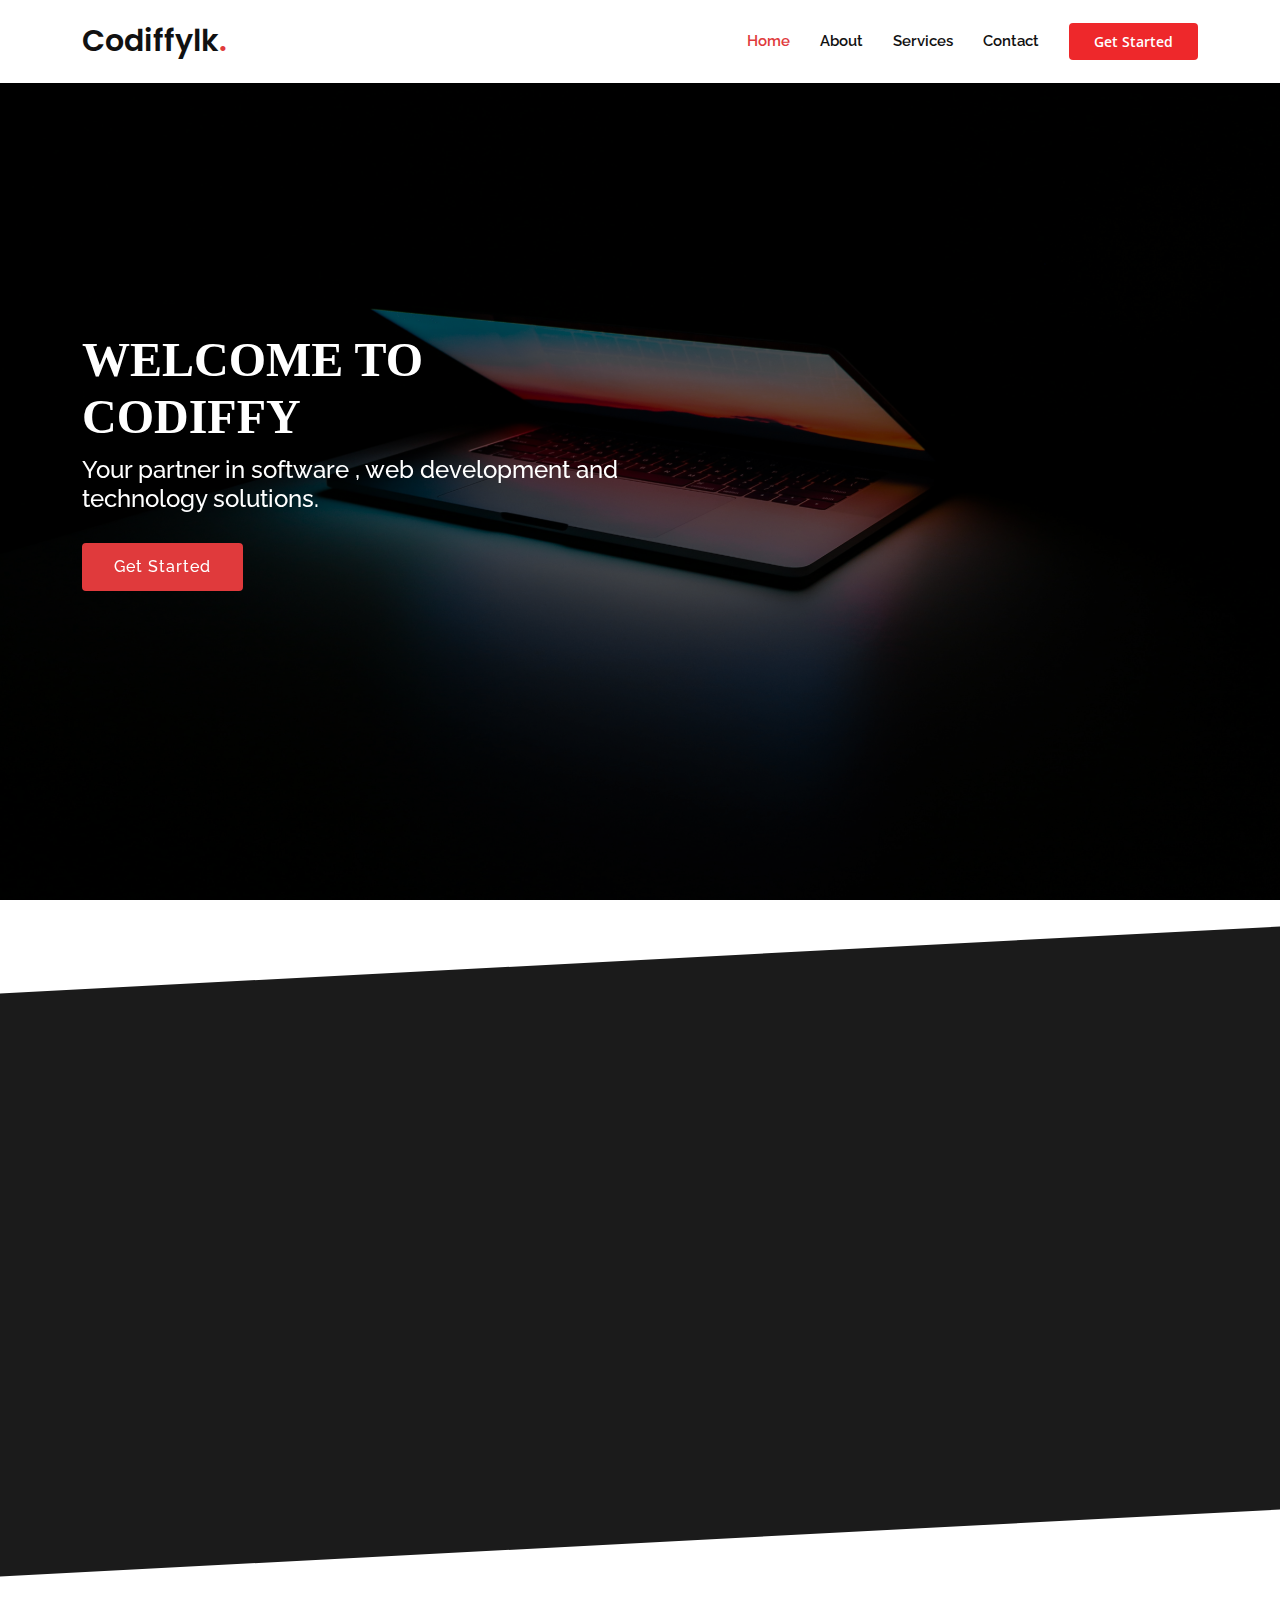
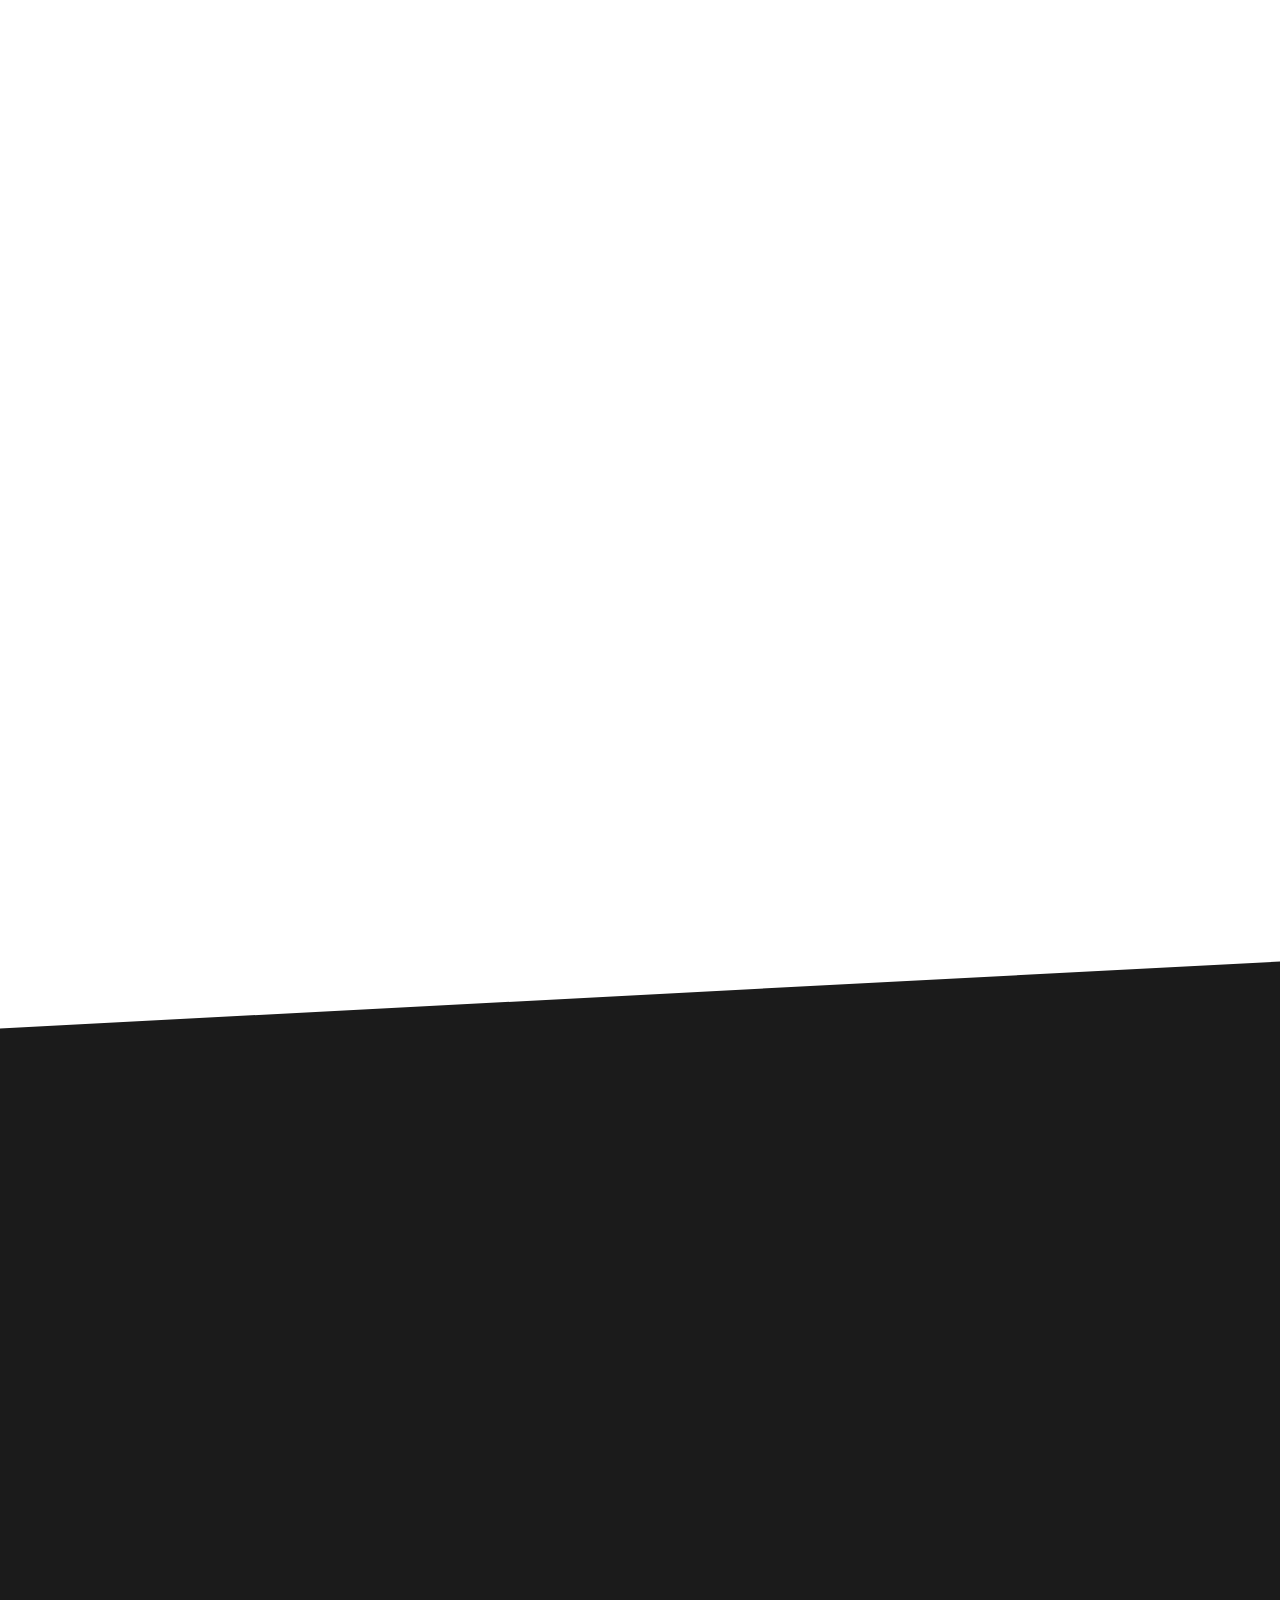
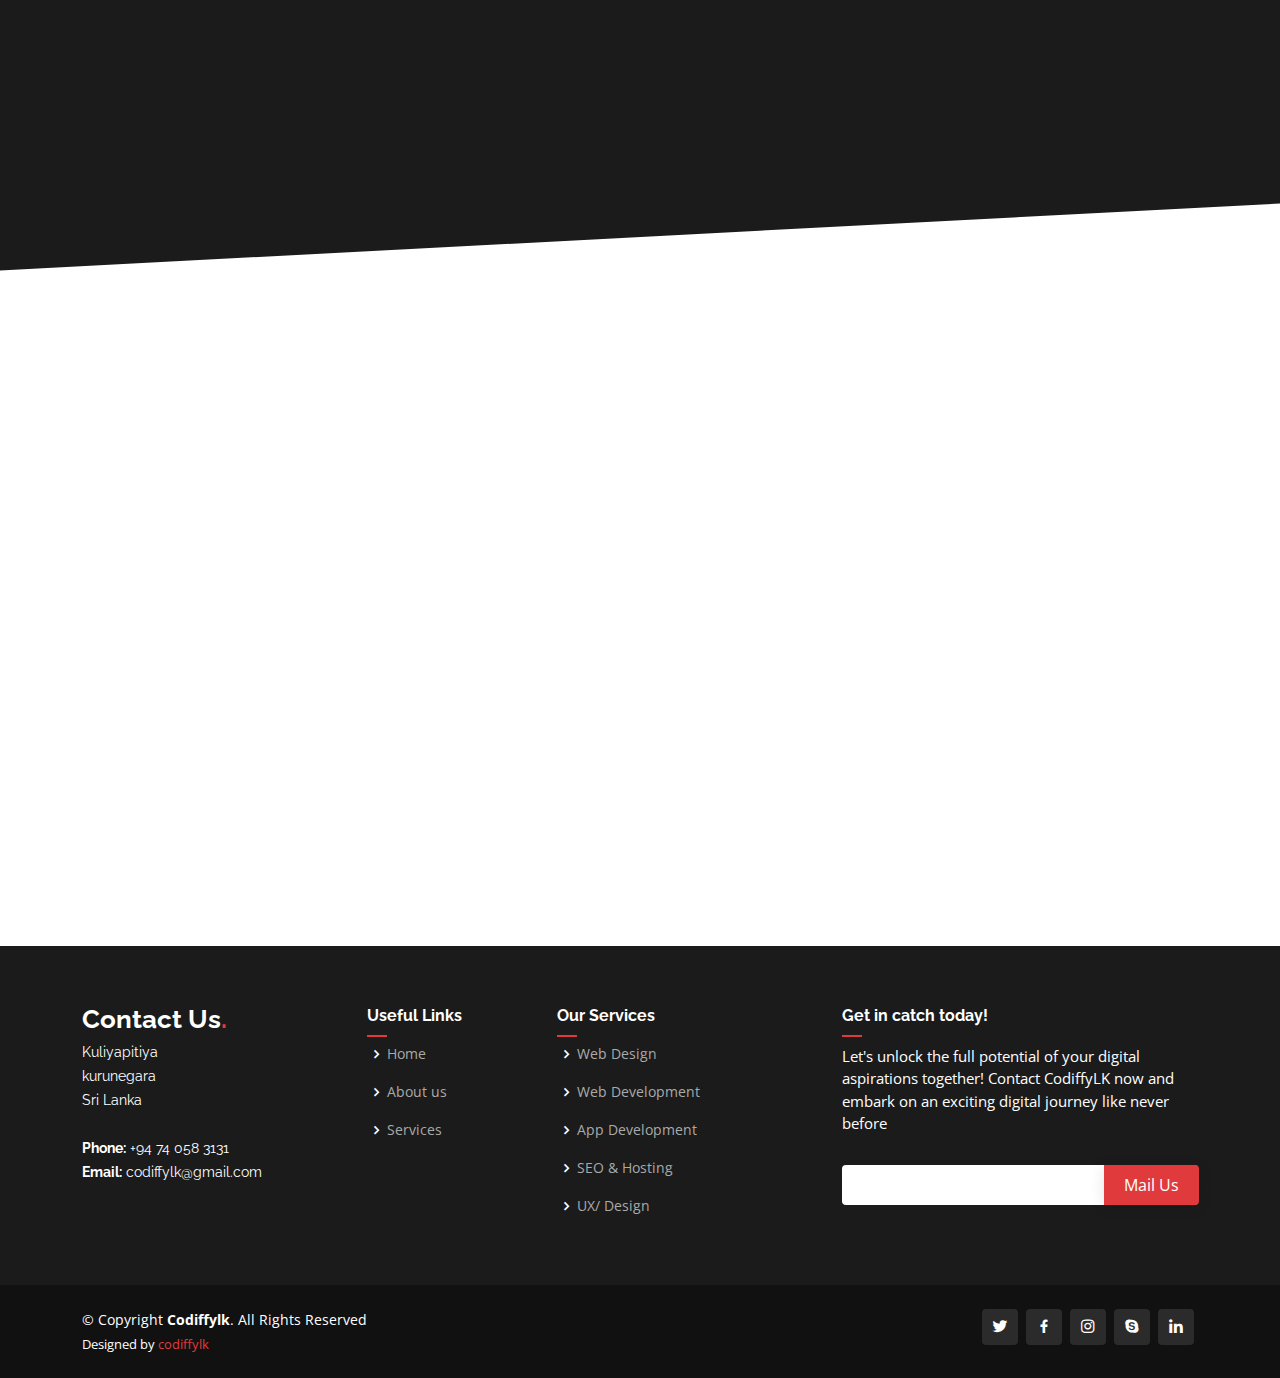
==== index.html @ 9d06ed3a "Add files via upload" ====
<!DOCTYPE html>
<html lang="en">

<head>
  <meta charset="utf-8">
  <meta content="width=device-width, initial-scale=1.0" name="viewport">

  <title>Codiffylk</title>
  <meta content="" name="description">
  <meta content="" name="keywords">

  <!-- Favicons -->
  <link href="assets/img/favicon.png" rel="icon">
  <link href="assets/img/apple-touch-icon.png" rel="apple-touch-icon">

  <!-- Google Fonts -->
  <link href="https://fonts.googleapis.com/css?family=Open+Sans:300,300i,400,400i,600,600i,700,700i|Raleway:300,300i,400,400i,500,500i,600,600i,700,700i|Poppins:300,300i,400,400i,500,500i,600,600i,700,700i" rel="stylesheet">

  <!-- Vendor CSS Files -->
  <link href="assets/vendor/aos/aos.css" rel="stylesheet">
  <link href="assets/vendor/bootstrap/css/bootstrap.min.css" rel="stylesheet">
  <link href="assets/vendor/bootstrap-icons/bootstrap-icons.css" rel="stylesheet">
  <link href="assets/vendor/boxicons/css/boxicons.min.css" rel="stylesheet">
  <link href="assets/vendor/glightbox/css/glightbox.min.css" rel="stylesheet">
  <link href="assets/vendor/remixicon/remixicon.css" rel="stylesheet">
  <link href="assets/vendor/swiper/swiper-bundle.min.css" rel="stylesheet">

  <!-- Template Main CSS File -->
  <link href="assets/css/style.css" rel="stylesheet">

  <!-- =======================================================
  * Template Name: Presento
  * Updated: Jul 27 2023 with Bootstrap v5.3.1
  * Template URL: https://bootstrapmade.com/presento-bootstrap-corporate-template/
  * Author: BootstrapMade.com
  * License: https://bootstrapmade.com/license/
  ======================================================== -->
</head>

<body>

  <!-- ======= Header ======= -->
  <header id="header" class="fixed-top d-flex align-items-center">
    <div class="container d-flex align-items-center">
      <h1 class="logo me-auto"><a href="index.html">Codiffylk<span>.</span></a></h1>
      <!-- Uncomment below if you prefer to use an image logo -->
      <!-- <a href="index.html" class="logo me-auto"><img src="assets/img/logo.png" alt=""></a>-->

      <nav id="navbar" class="navbar order-last order-lg-0">
        <ul>
          <li><a class="nav-link scrollto active" href="#hero">Home</a></li>
          <li><a class="nav-link scrollto" href="#about">About</a></li>
          <li><a class="nav-link scrollto" href="#services">Services</a></li>
    
  

        
          <li><a class="nav-link scrollto" href="#contact">Contact</a></li>
        </ul>
        <i class="bi bi-list mobile-nav-toggle"></i>
      </nav><!-- .navbar -->

      <a href="#about" class="get-started-btn scrollto">Get Started</a>
    </div>
  </header><!-- End Header -->

  <!-- ======= Hero Section ======= -->
  <section id="hero" class="d-flex align-items-center">

    <div class="container" data-aos="zoom-out" data-aos-delay="100">
      <div class="row">
        <div class="col-xl-6">
          <h1 >WELCOME TO CODIFFY </h1>
          <h2> Your partner in software , web development and technology solutions. </h2>
          
          <a href="#about" class="btn-get-started scrollto">Get Started</a>
        </div>
      </div>
    </div>

  </section><!-- End Hero -->

  <main id="main">

   

    <!-- ======= About Section ======= -->
    <section id="about" class="about section-bg">
      <div class="container" data-aos="fade-up">

        <div class="row no-gutters">
          <div class="content col-xl-5 d-flex align-items-stretch">
            <div class="content">
              <h3> Who Are We?</h3>
              <p>
                CodiffyLK is a dynamic software company that lives and breathes innovation. Our talented team of tech enthusiasts is committed to 
                transforming your ideas into reality and propelling your business to new heights!
              </br></br>
              <a href="#" class="about-btn"><span>About us</span> <i class="bx bx-chevron-right"></i></a>
            </div>
          </div>
          <div class="col-xl-7 d-flex align-items-stretch">
            <div class="icon-boxes d-flex flex-column justify-content-center">
              <div class="row">
                <div class="col-md-6 icon-box" data-aos="fade-up" data-aos-delay="100">
                  <i class="bx bx-receipt"></i>
                  <h4>Expertise: </h4>
                  <p>With a team of skilled professionals, we possess extensive expertise in various programming languages, platforms, and technologies.</p>
                </div>
                <div class="col-md-6 icon-box" data-aos="fade-up" data-aos-delay="200">
                  <i class="bx bx-cube-alt"></i>
                  <h4>Customization:</h4>
                  <p>We understand that every business is unique, and we pride ourselves on delivering custom software solutions tailored to individual requirements.</p>
                </div>
                <div class="col-md-6 icon-box" data-aos="fade-up" data-aos-delay="300">
                  <i class="bx bx-images"></i>
                  <h4>User-Centric Design:</h4>
                  <p>Our UI/UX designers create intuitive and user-friendly interfaces that enhance user engagement and overall satisfaction.</p>
                </div>
                <div class="col-md-6 icon-box" data-aos="fade-up" data-aos-delay="400">
                  <i class="bx bx-shield"></i>
                  <h4>Client Support: </h4>
                  <p>Our commitment to exceptional customer service means we provide ongoing support and maintenance, ensuring smooth operation and updates for our delivered solutions.</p>
                </div>
              </div>
            </div><!-- End .content-->
          </div>
        </div>

      </div>
    </section><!-- End About Section -->

    <!-- ======= Counts Section ======= -->
    <section id="counts" class="counts">
      <div class="container" data-aos="fade-up">

        <div class="row">

          <div class="col-lg-3 col-md-6">
            <div class="count-box">
              <i class="bi bi-emoji-smile"></i>
              <span data-purecounter-start="0" data-purecounter-end="232" data-purecounter-duration="1" class="purecounter"></span>
              <p>Happy Clients</p>
            </div>
          </div>

          <div class="col-lg-3 col-md-6 mt-5 mt-md-0">
            <div class="count-box">
              <i class="bi bi-journal-richtext"></i>
              <span data-purecounter-start="0" data-purecounter-end="521" data-purecounter-duration="1" class="purecounter"></span>
              <p>Projects</p>
            </div>
          </div>

          <div class="col-lg-3 col-md-6 mt-5 mt-lg-0">
            <div class="count-box">
              <i class="bi bi-headset"></i>
              <span data-purecounter-start="0" data-purecounter-end="1463" data-purecounter-duration="1" class="purecounter"></span>
              <p>Hours Of Support</p>
            </div>
          </div>

          <div class="col-lg-3 col-md-6 mt-5 mt-lg-0">
            <div class="count-box">
              <i class="bi bi-people"></i>
              <span data-purecounter-start="0" data-purecounter-end="15" data-purecounter-duration="1" class="purecounter"></span>
              <p>Hard Workers</p>
            </div>
          </div>

        </div>

      </div>
    </section><!-- End Counts Section -->

    <!-- ======= Tabs Section ======= -->
    <section id="tabs" class="tabs">
      <div class="container" data-aos="fade-up">

        <ul class="nav nav-tabs row d-flex">
          <li class="nav-item col-3">
            <a class="nav-link active show" data-bs-toggle="tab" data-bs-target="#tab-1">
              <i class="ri-gps-line"></i>
              <h4 class="d-none d-lg-block">Company Overview</h4>
            </a>
          </li>
          <li class="nav-item col-3">
            <a class="nav-link" data-bs-toggle="tab" data-bs-target="#tab-2">
              <i class="ri-body-scan-line"></i>
              <h4 class="d-none d-lg-block">Mission and Vision</h4>
            </a>
          </li>
          <li class="nav-item col-3">
            <a class="nav-link" data-bs-toggle="tab" data-bs-target="#tab-3">
              <i class="ri-sun-line"></i>
              <h4 class="d-none d-lg-block">Core Values</h4>
            </a>
          </li>
          <li class="nav-item col-3">
            <a class="nav-link" data-bs-toggle="tab" data-bs-target="#tab-4">
              <i class="ri-store-line"></i>
              <h4 class="d-none d-lg-block">Why Choose Us</h4>
            </a>
          </li>
        </ul>

        <div class="tab-content">
          <div class="tab-pane active show" id="tab-1">
            <div class="row">
              <div class="col-lg-6 order-2 order-lg-1 mt-3 mt-lg-0" data-aos="fade-up" data-aos-delay="100">
                <h3>Company Overview:</h3>

                
                <p>
                  Codiffylk is a leading software development company dedicated to empowering businesses with cutting-edge technology solutions. Since our inception, we have been at
                   the forefront of innovation, delivering high-quality software products that cater to diverse industries and client needs. With a team of talented 
                  and passionate developers, designers, and project managers, we excel in translating ideas into reality, helping our clients achieve their business goals.
                </p>
              </div>
              <div class="col-lg-6 order-1 order-lg-2 text-center" data-aos="fade-up" data-aos-delay="200">
                <img src="assets/img/tabs-1.jpg" alt="" class="img-fluid">
              </div>
            </div>
          </div>
          <div class="tab-pane" id="tab-2">
            <div class="row">
              <div class="col-lg-6 order-2 order-lg-1 mt-3 mt-lg-0">
                <h3>Mission and Vision:</h3>
                <p>
                  Our mission at Codiffylk is to be the preferred technology partner for businesses seeking transformative and reliable software solutions. 
                  We strive to provide our clients with state-of-the-art software products that drive growth, optimize processes, and enhance user experiences. Our vision is to contribute to 
                  a digitally advanced world where technology empowers businesses to thrive and make a positive impact on society.
                </p>
                
                
              </div>
              <div class="col-lg-6 order-1 order-lg-2 text-center">
                <img src="assets/img/tabs-2.jpg" alt="" class="img-fluid">
              </div>
            </div>
          </div>
          <div class="tab-pane" id="tab-3">
            <div class="row">
              <div class="col-lg-6 order-2 order-lg-1 mt-3 mt-lg-0">
                <h3>Core Values:</h3>
              
                <ul>
                  <li><i class="ri-check-double-line"></i> Innovation: We foster a culture of innovation, continuously exploring new technologies and ideas to develop pioneering solutions for our clients.</li>
                  <li><i class="ri-check-double-line"></i> Client-Centricity: Our clients' 
                  success is our top priority, and we are committed to delivering tailored solutions that meet their specific needs and exceed their expectations.</li>
                  <li><i class="ri-check-double-line"></i> Integrity: We operate with utmost integrity, ensuring transparency and honesty in all our interactions with clients, partners, and team members.</li>
                  <li><i class="ri-check-double-line"></i> Collaboration: Collaboration and teamwork are the cornerstones of our success, as we believe in harnessing the collective potential of our diverse talents.</li>
                    <li><i class="ri-check-double-line"></i> Quality: We are uncompromising when it comes to the quality of our software products, adhering to the highest industry standards and best practices.</li>
                </ul>
                
              </div>
              <div class="col-lg-6 order-1 order-lg-2 text-center">
                <img src="assets/img/tabs-3.jpg" alt="" class="img-fluid">
              </div>
            </div>
          </div>
          <div class="tab-pane" id="tab-4">
            <div class="row">
              <div class="col-lg-6 order-2 order-lg-1 mt-3 mt-lg-0">
                <h3>Why Choose Us:</h3>
                
               
                <ul>
                  <li><i class="ri-check-double-line"></i> Expertise: With a team of skilled professionals, we possess extensive expertise in various programming languages, platforms, and technologies.</li>
                  <li><i class="ri-check-double-line"></i> Customization: We understand that every business is unique, and we pride ourselves on delivering custom software solutions tailored to individual requirements.</li>
                  <li><i class="ri-check-double-line"></i> Agile Methodology: Our agile development approach ensures rapid iterations, flexibility, and continuous collaboration with clients throughout the project lifecycle.</li>
                  <li><i class="ri-check-double-line"></i> User-Centric Design: Our UI/UX designers create intuitive and user-friendly interfaces that enhance user engagement and overall satisfaction.</li>
                  <li><i class="ri-check-double-line"></i> Client Support: Our commitment to exceptional customer service means we provide ongoing support and maintenance, ensuring smooth operation and updates for our delivered solutions.</li>
                </ul>
              </div>
              <div class="col-lg-6 order-1 order-lg-2 text-center">
                <img src="assets/img/tabs-4.jpg" alt="" class="img-fluid">
              </div>
            </div>
          </div>
        </div>

      </div>
    </section><!-- End Tabs Section -->

    <!-- ======= Services Section ======= -->
    <section id="services" class="services section-bg ">
      <div class="container" data-aos="fade-up">

        <div class="section-title">
          <h2>Services</h2>
          <p>Hello, digital dreamers! Welcome to CodiffyLK, your gateway to cutting-edge software solutions and unrivaled digital experiences! </p>
        </div>

        <div class="row">
          <div class="col-md-6">
            <div class="icon-box" data-aos="fade-up" data-aos-delay="100">
              <i class="bi bi-briefcase"></i>
              <h4><a href="#">Web Designing:</a></h4>
              <p>Captivate your audience with visually stunning and user-centric websites that leave a lasting impression.</p>
            </div>
          </div>
          <div class="col-md-6 mt-4 mt-md-0">
            <div class="icon-box" data-aos="fade-up" data-aos-delay="200">
              <i class="bi bi-card-checklist"></i>
              <h4><a href="#">Web Developing: </a></h4>
              <p>From intricate web applications to seamless websites, our developers craft tailored solutions that perfectly align with your goals.

              </p>
            </div>
          </div>
          <div class="col-md-6 mt-4 mt-md-0">
            <div class="icon-box" data-aos="fade-up" data-aos-delay="300">
              <i class="bi bi-bar-chart"></i>
              <h4><a href="#">SEO (Search Engine Optimization):</a></h4>
              <p>Rise to the top of search engine results and maximize your online visibility with our expert SEO strategies.</p>
            </div>
          </div>
          <div class="col-md-6 mt-4 mt-md-0">
            <div class="icon-box" data-aos="fade-up" data-aos-delay="400">
              <i class="bi bi-binoculars"></i>
              <h4><a href="#">Hosting: </a></h4>
              <p> Experience secure and high-performance hosting services that keep your website running at its best, 24/7.</p>
            </div>
          </div>
          <div class="col-md-6 mt-4 mt-md-0">
            <div class="icon-box" data-aos="fade-up" data-aos-delay="500">
              <i class="bi bi-brightness-high"></i>
              <h4><a href="#">App Developing:</a></h4>
              <p>Embrace the mobile era with powerful and intuitive mobile apps for Android and iOS platforms.
              </p>
            </div>
          </div>
          <div class="col-md-6 mt-4 mt-md-0">
            <div class="icon-box" data-aos="fade-up" data-aos-delay="600">
              <i class="bi bi-calendar4-week"></i>
              <h4><a href="#">Quality Assurance and Testing:</a></h4>
              <p>(QA) and testing team rigorously evaluate software applications to ensure they meet the highest standards of functionality, performance, and security. </p>
            </div>
          </div>
        </div>

      </div>
    </section><!-- End Services Section -->

    <!-- ======= Portfolio Section ======= -->
    

    <!-- ======= Testimonials Section ======= -->
    



    



    <!-- ======= Team Section ======= -->
    
    </section><!-- End Team Section -->

    <!-- ======= Contact Section ======= -->
    <section id="contact" class="contact">
      <div class="container" data-aos="fade-up">

        <div class="section-title">
          <h2>Contact</h2>
          <p>Are you looking for a talented web developer to bring your online presence to life? Look no further!🎯 Get in Touch Today!</p>
        </div>

        <div class="row" data-aos="fade-up" data-aos-delay="100">

          <div class="col-lg-6">

            <div class="row">
              <div class="col-md-12">
                <div class="info-box">
                  <i class="bx bx-map"></i>
                  <h3>Our Address</h3>
                  <p>Kuliyapitiya,
                    kurunegara.
                  </p>
                </div>
              </div>
              <div class="col-md-6">
                <div class="info-box mt-4">
                  <i class="bx bx-envelope"></i>
                  <h3>Email Us</h3>
                  <p>codiffylk@gmail.com</p>
                </div>
              </div>
              <div class="col-md-6">
                <div class="info-box mt-4">
                  <i class="bx bx-phone-call"></i>
                  <h3>Call Us</h3>
                  <p>+94 74 058 3131</p>
                </div>
              </div>
            </div>

          </div>

          <div class="col-lg-6">
            <form action="forms/contact.php" method="post" role="form" class="php-email-form">
              <div class="row">
                <div class="col form-group">
                  <input type="text" name="name" class="form-control" id="name" placeholder="Your Name" required>
                </div>
                <div class="col form-group">
                  <input type="email" class="form-control" name="email" id="email" placeholder="Your Email" required>
                </div>
              </div>
              <div class="form-group">
                <input type="text" class="form-control" name="subject" id="subject" placeholder="Subject" required>
              </div>
              <div class="form-group">
                <textarea class="form-control" name="message" rows="5" placeholder="Message" required></textarea>
              </div>
              <div class="my-3">
                <div class="loading">Loading</div>
                <div class="error-message"></div>
                <div class="sent-message">Your message has been sent. Thank you!</div>
              </div>
              <div class="text-center"><button type="submit">Send Message</button></div>
            </form>
          </div>

        </div>

      </div>
    </section><!-- End Contact Section -->

  </main><!-- End #main -->

  <!-- ======= Footer ======= -->
  <footer id="footer">

    <div class="footer-top">
      <div class="container">
        <div class="row">

          <div class="col-lg-3 col-md-6 footer-contact">
            <h3>Contact Us<span>.</span></h3>
            <p>
              Kuliyapitiya <br>
              kurunegara<br>
              Sri Lanka <br><br>
              <strong>Phone:</strong> +94 74 058 3131<br>
              <strong>Email:</strong> codiffylk@gmail.com<br>
            </p>
          </div>

          <div class="col-lg-2 col-md-6 footer-links">
            <h4>Useful Links</h4>
            <ul>
              <li><i class="bx bx-chevron-right"></i> <a href="#">Home</a></li>
              <li><i class="bx bx-chevron-right"></i> <a href="#">About us</a></li>
              <li><i class="bx bx-chevron-right"></i> <a href="#">Services</a></li>
             
           
            </ul>
          </div>

          <div class="col-lg-3 col-md-6 footer-links">
            <h4>Our Services</h4>
            <ul>
              <li><i class="bx bx-chevron-right"></i> <a href="#">Web Design</a></li>
              <li><i class="bx bx-chevron-right"></i> <a href="#">Web Development</a></li>
              <li><i class="bx bx-chevron-right"></i> <a href="#">App Development</a></li>
              <li><i class="bx bx-chevron-right"></i> <a href="#">SEO & Hosting</a></li>
              <li><i class="bx bx-chevron-right"></i> <a href="#">UX/ Design</a></li>
            </ul>
          </div>

          <div class="col-lg-4 col-md-6 footer-newsletter">
            <h4>Get in catch today!</h4>
            <p>Let's unlock the full potential of your digital aspirations together! Contact CodiffyLK now and embark on an exciting digital journey like never before</p>
            <form action="" method="post">
              <input type="email" name="email"><input type="submit" value="Mail Us">
            </form>
          </div>

        </div>
      </div>
    </div>

    <div class="container d-md-flex py-4">

      <div class="me-md-auto text-center text-md-start">
        <div class="copyright">
          &copy; Copyright <strong><span>Codiffylk</span></strong>. All Rights Reserved
        </div>
        <div class="credits">
          <!-- All the links in the footer should remain intact. -->
          <!-- You can delete the links only if you purchased the pro version. -->
          <!-- Licensing information: https://bootstrapmade.com/license/ -->
          <!-- Purchase the pro version with working PHP/AJAX contact form: https://bootstrapmade.com/presento-bootstrap-corporate-template/ -->
          Designed by <a href="https://bootstrapmade.com/">codiffylk</a>
        </div>
      </div>
      <div class="social-links text-center text-md-end pt-3 pt-md-0">
        <a href="#" class="twitter"><i class="bx bxl-twitter"></i></a>
        <a href="#" class="facebook"><i class="bx bxl-facebook"></i></a>
        <a href="#" class="instagram"><i class="bx bxl-instagram"></i></a>
        <a href="#" class="google-plus"><i class="bx bxl-skype"></i></a>
        <a href="#" class="linkedin"><i class="bx bxl-linkedin"></i></a>
      </div>
    </div>
  </footer><!-- End Footer -->

  <a href="#" class="back-to-top d-flex align-items-center justify-content-center"><i class="bi bi-arrow-up-short"></i></a>

  <!-- Vendor JS Files -->
  <script src="assets/vendor/purecounter/purecounter_vanilla.js"></script>
  <script src="assets/vendor/aos/aos.js"></script>
  <script src="assets/vendor/bootstrap/js/bootstrap.bundle.min.js"></script>
  <script src="assets/vendor/glightbox/js/glightbox.min.js"></script>
  <script src="assets/vendor/isotope-layout/isotope.pkgd.min.js"></script>
  <script src="assets/vendor/swiper/swiper-bundle.min.js"></script>
  <script src="assets/vendor/php-email-form/validate.js"></script>

  <!-- Template Main JS File -->
  <script src="assets/js/main.js"></script>

</body>

</html>
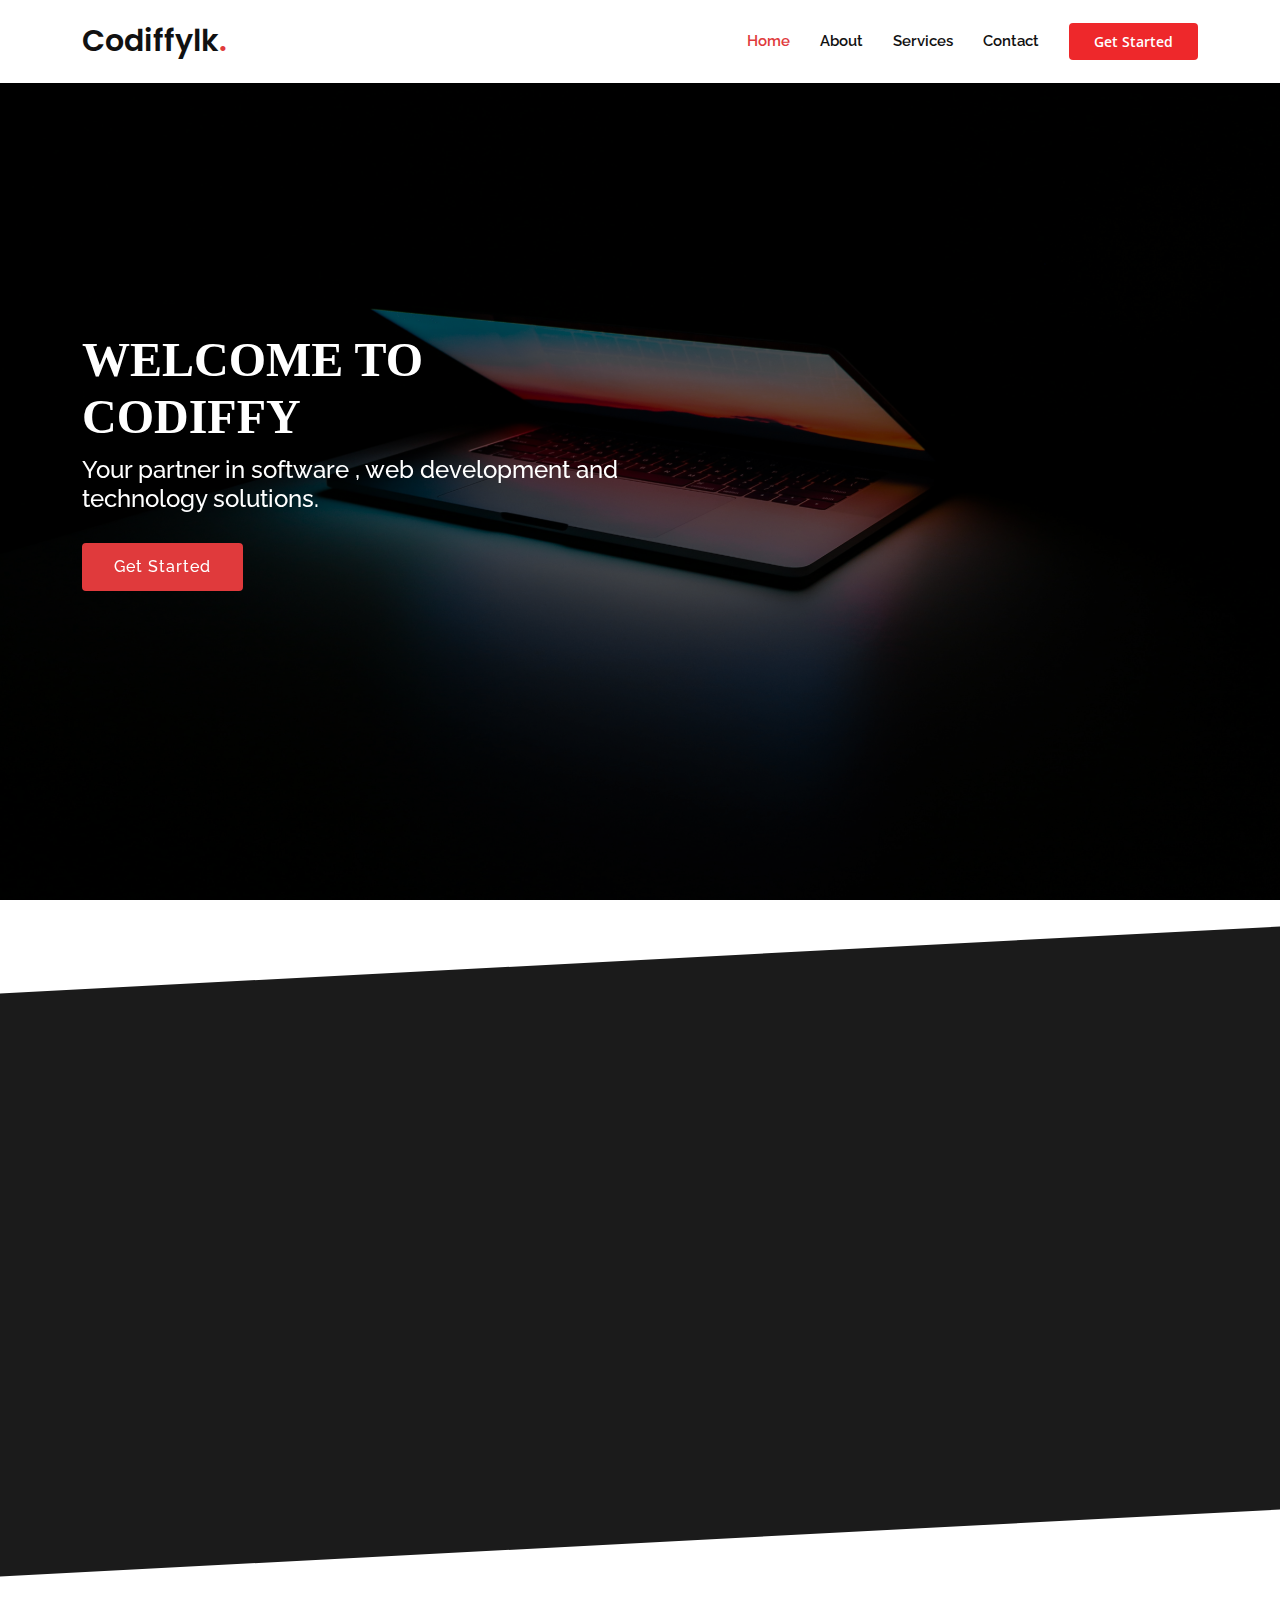
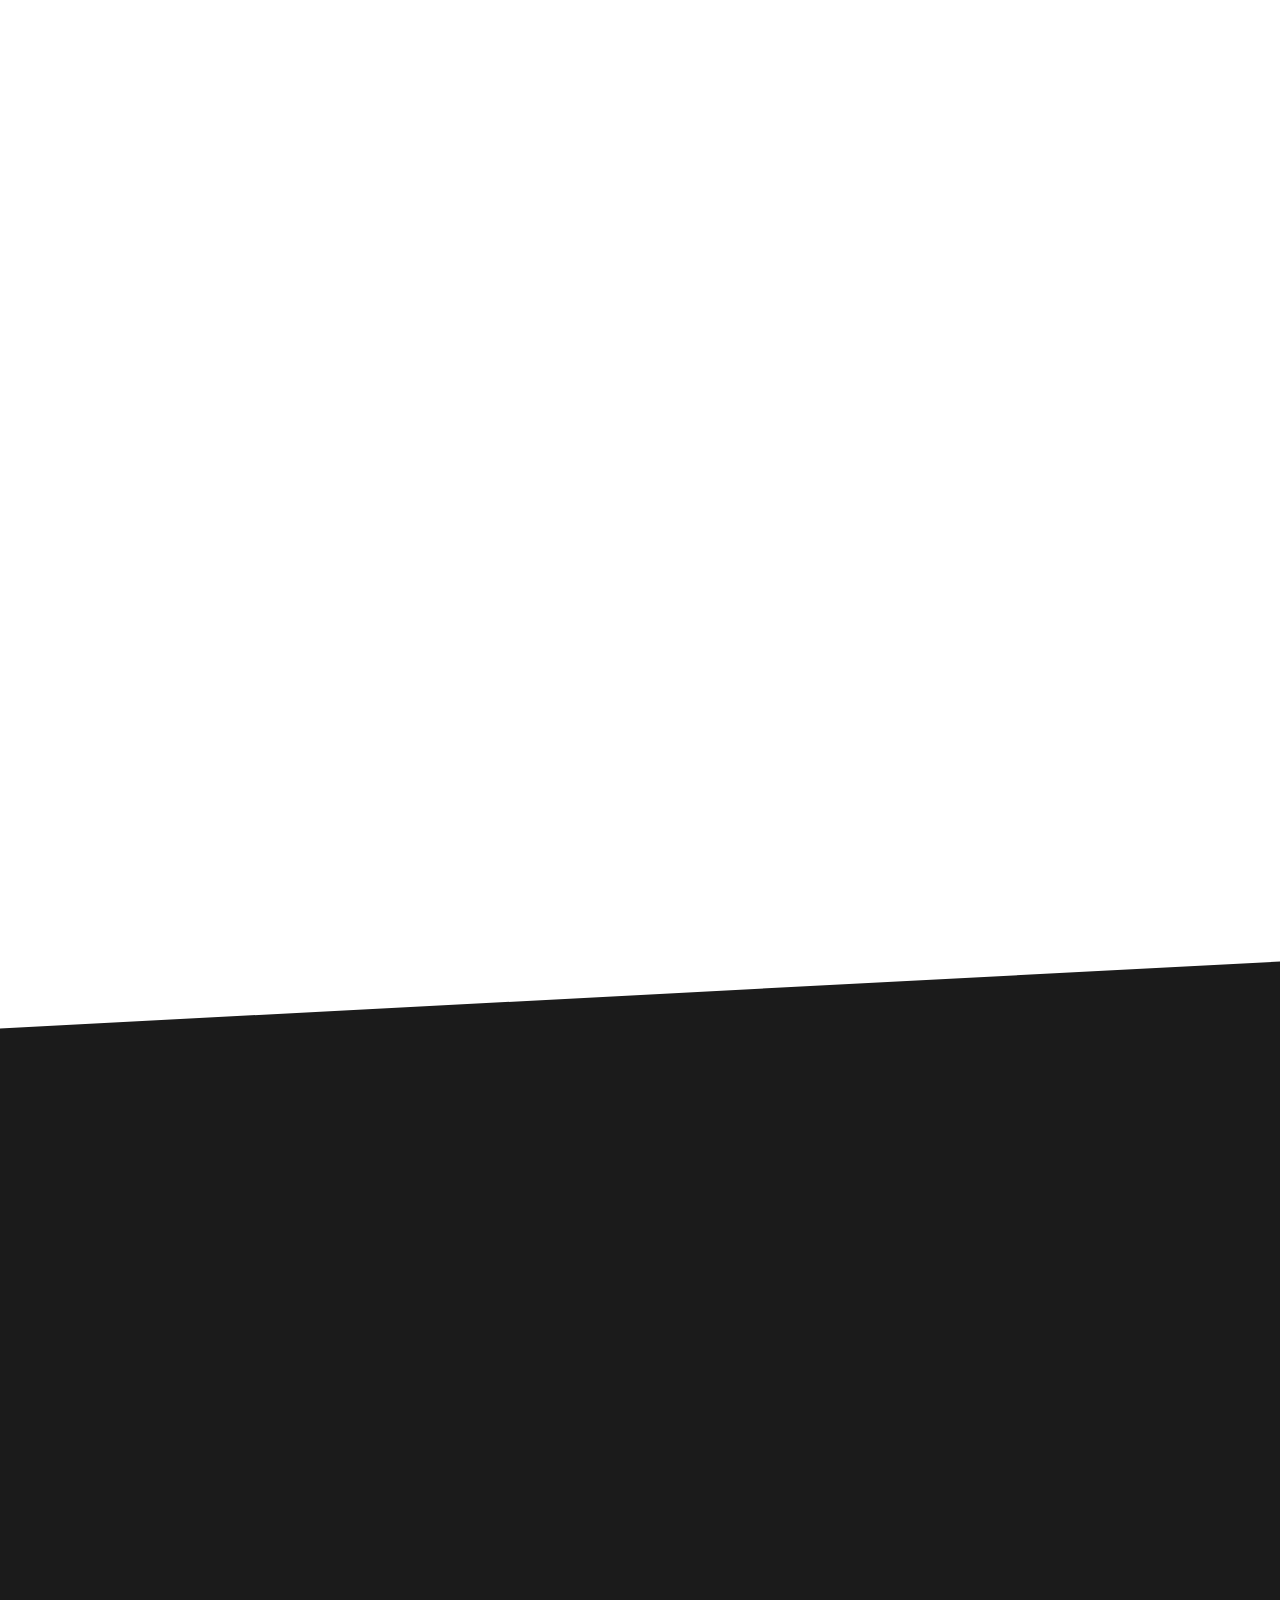
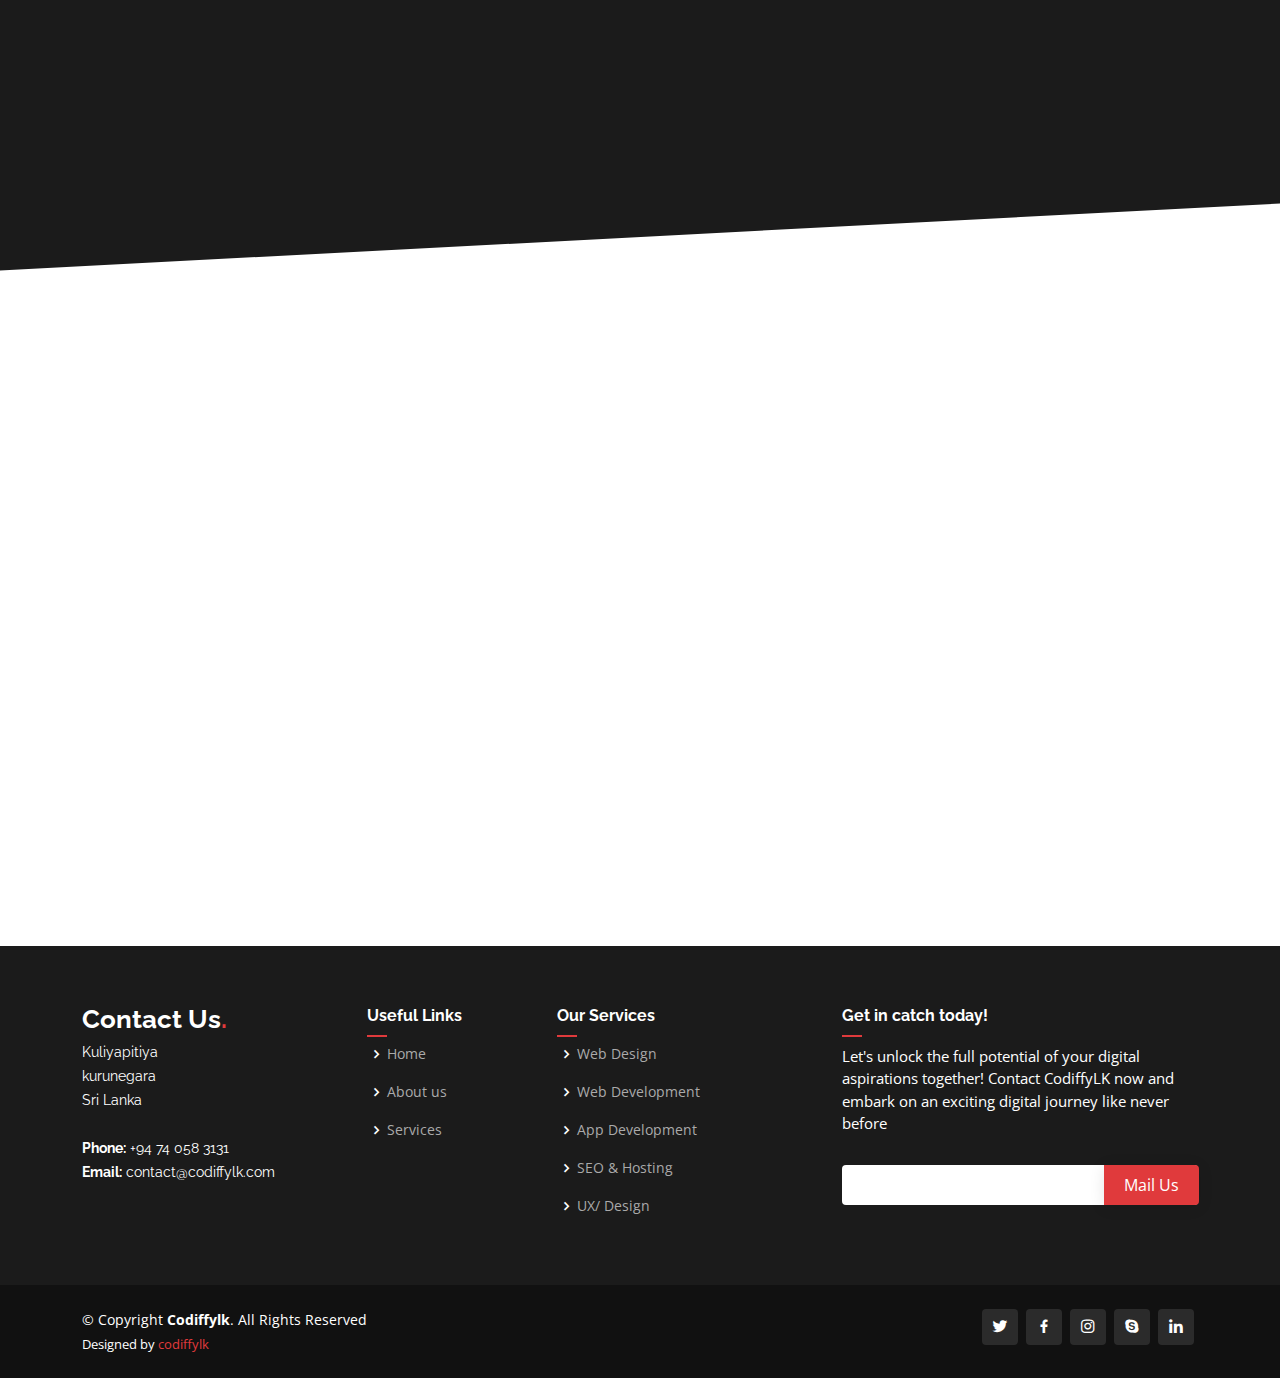
==== commit 11bd5903: "Update index.html" ====
--- a/index.html
+++ b/index.html
@@ -386,7 +386,7 @@
                 <div class="info-box mt-4">
                   <i class="bx bx-envelope"></i>
                   <h3>Email Us</h3>
-                  <p>codiffylk@gmail.com</p>
+                  <p>contact@codiffylk.com</p>
                 </div>
               </div>
               <div class="col-md-6">
@@ -446,7 +446,7 @@
               kurunegara<br>
               Sri Lanka <br><br>
               <strong>Phone:</strong> +94 74 058 3131<br>
-              <strong>Email:</strong> codiffylk@gmail.com<br>
+              <strong>Email:</strong> contact@codiffylk.com<br>
             </p>
           </div>
 
@@ -524,4 +524,4 @@
 
 </body>
 
-</html>+</html>
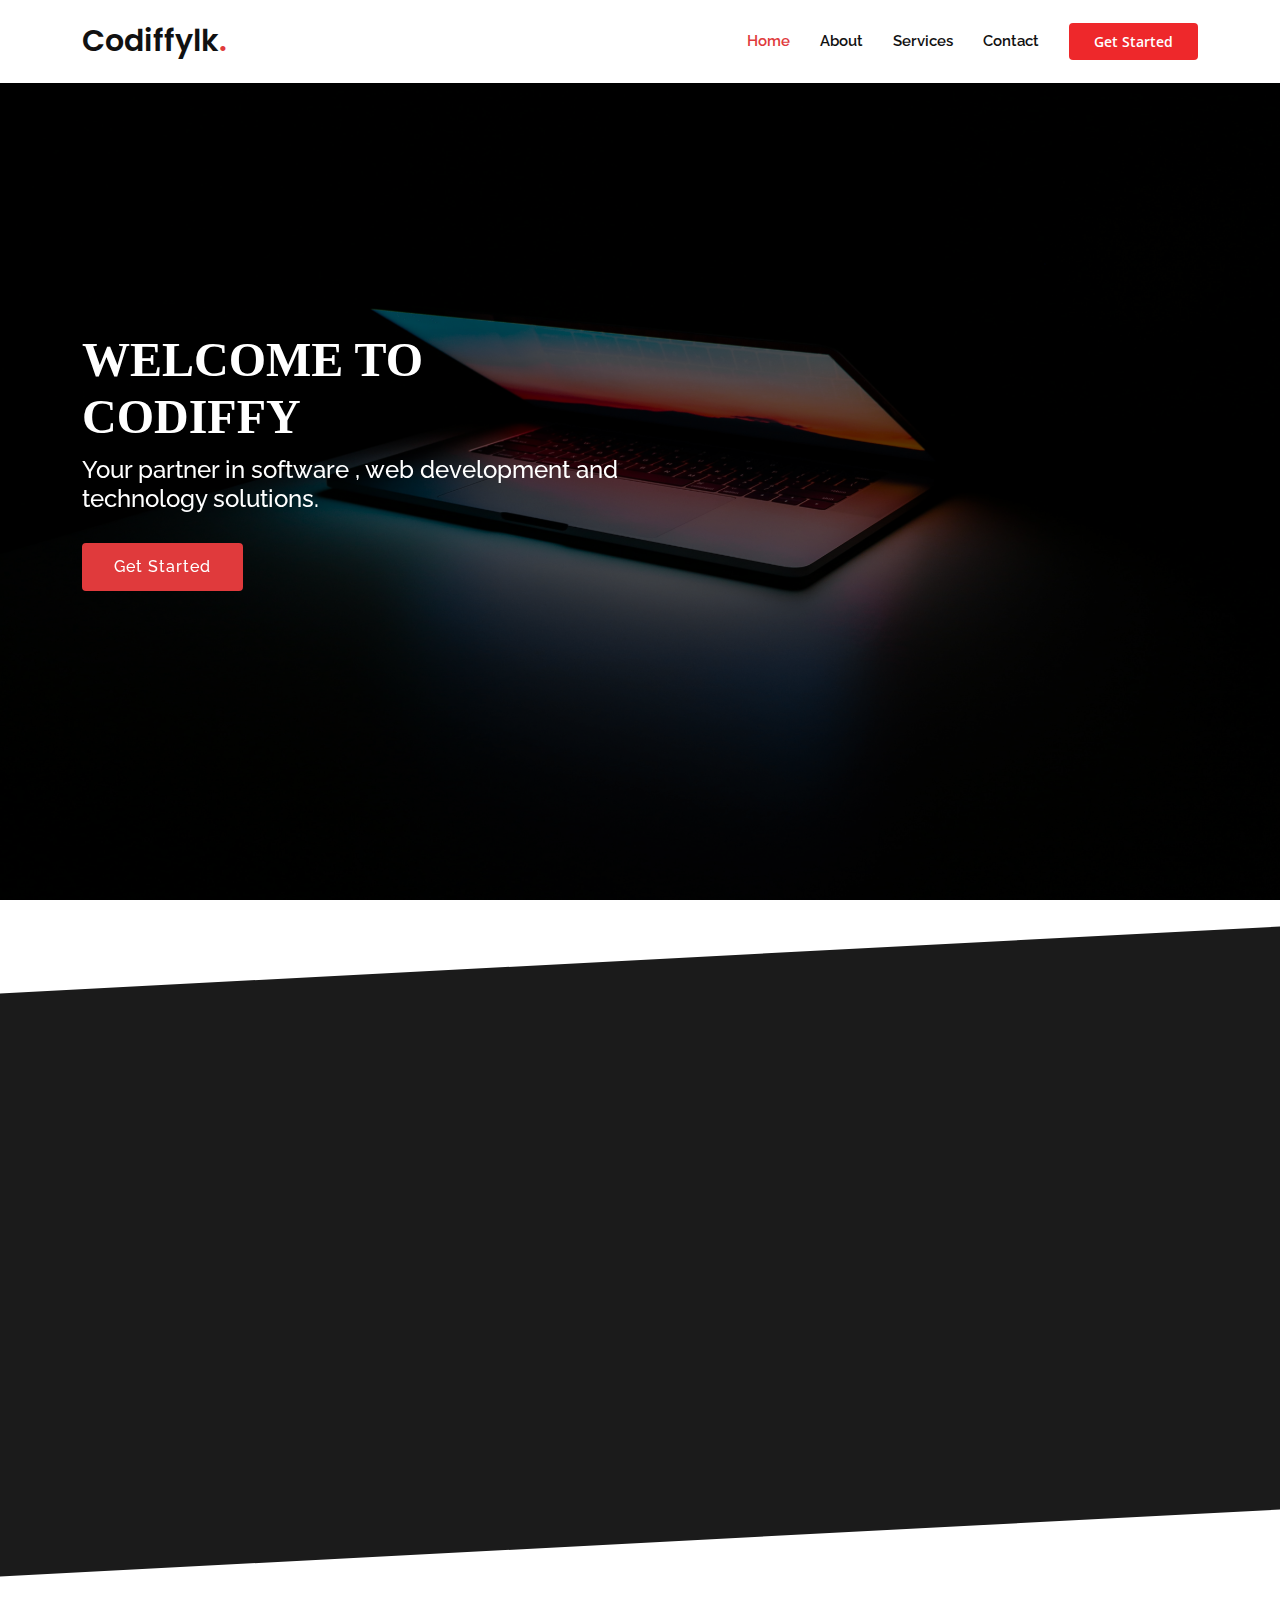
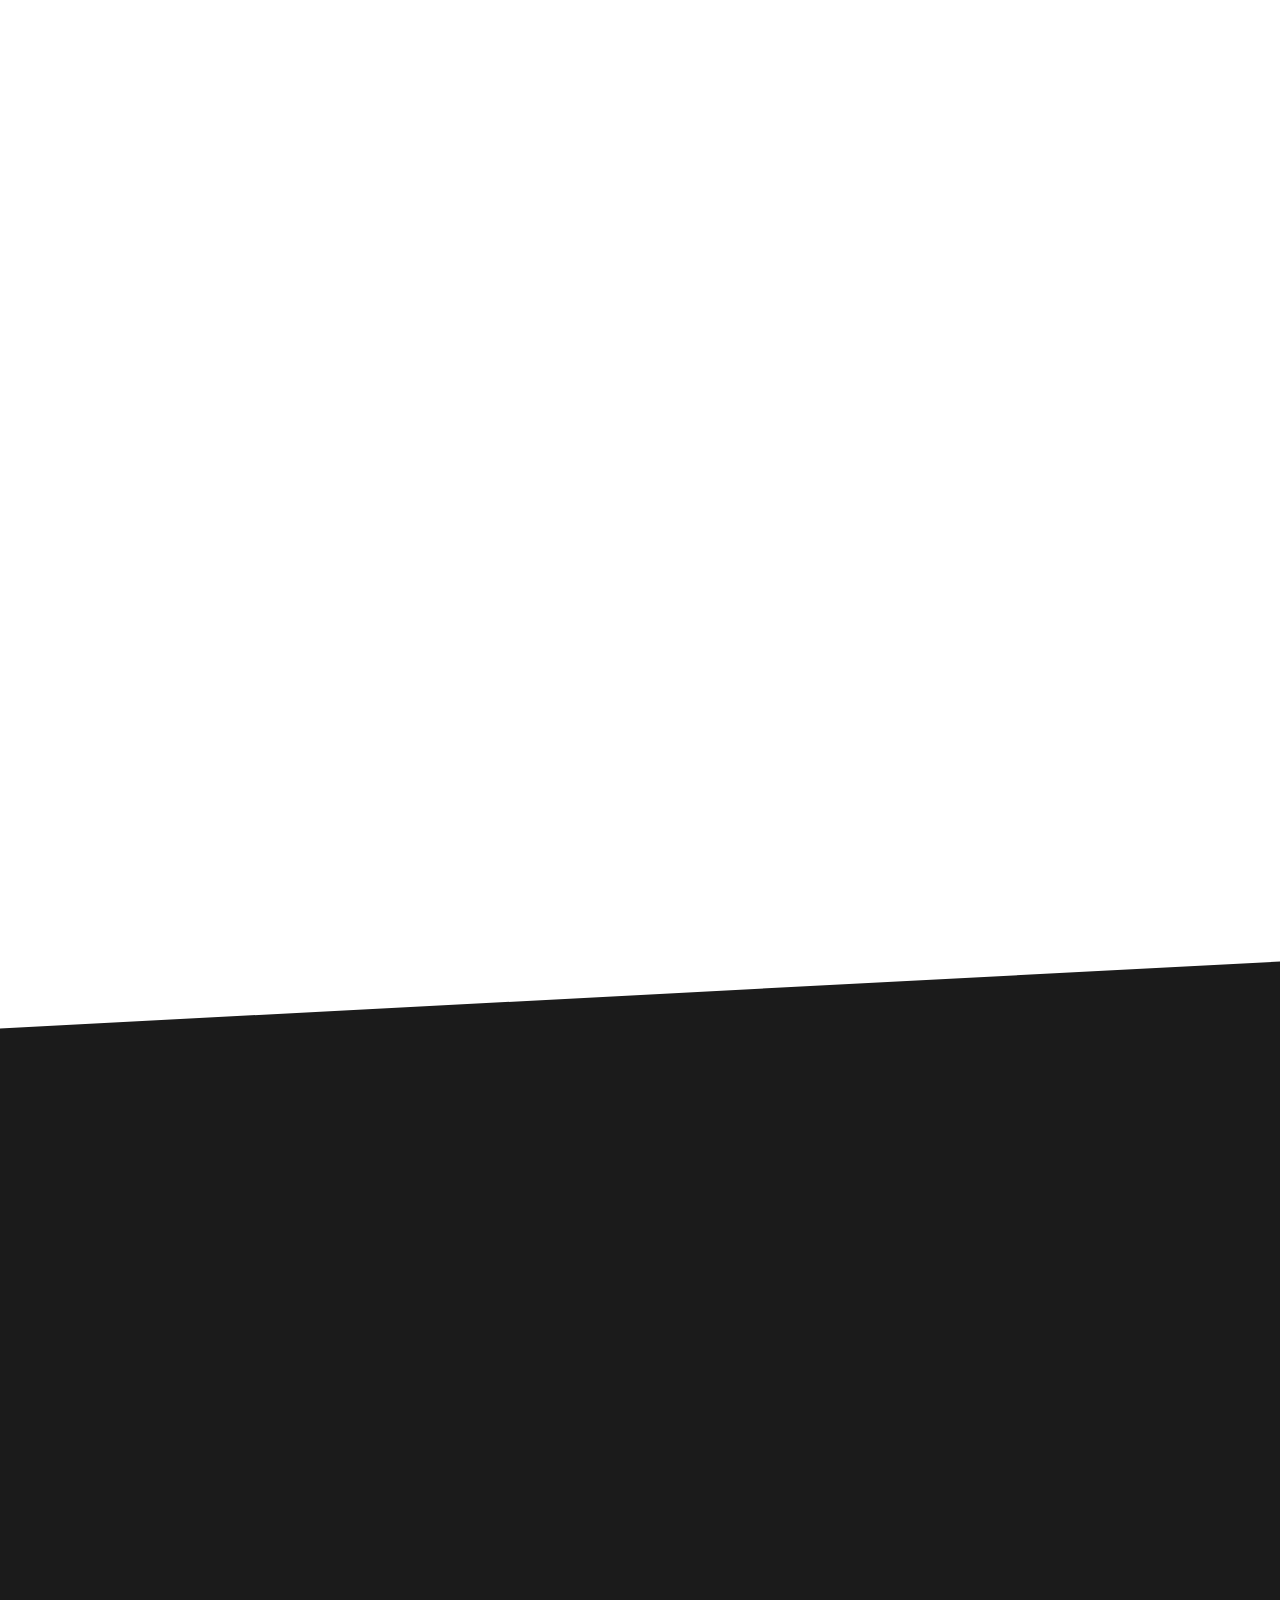
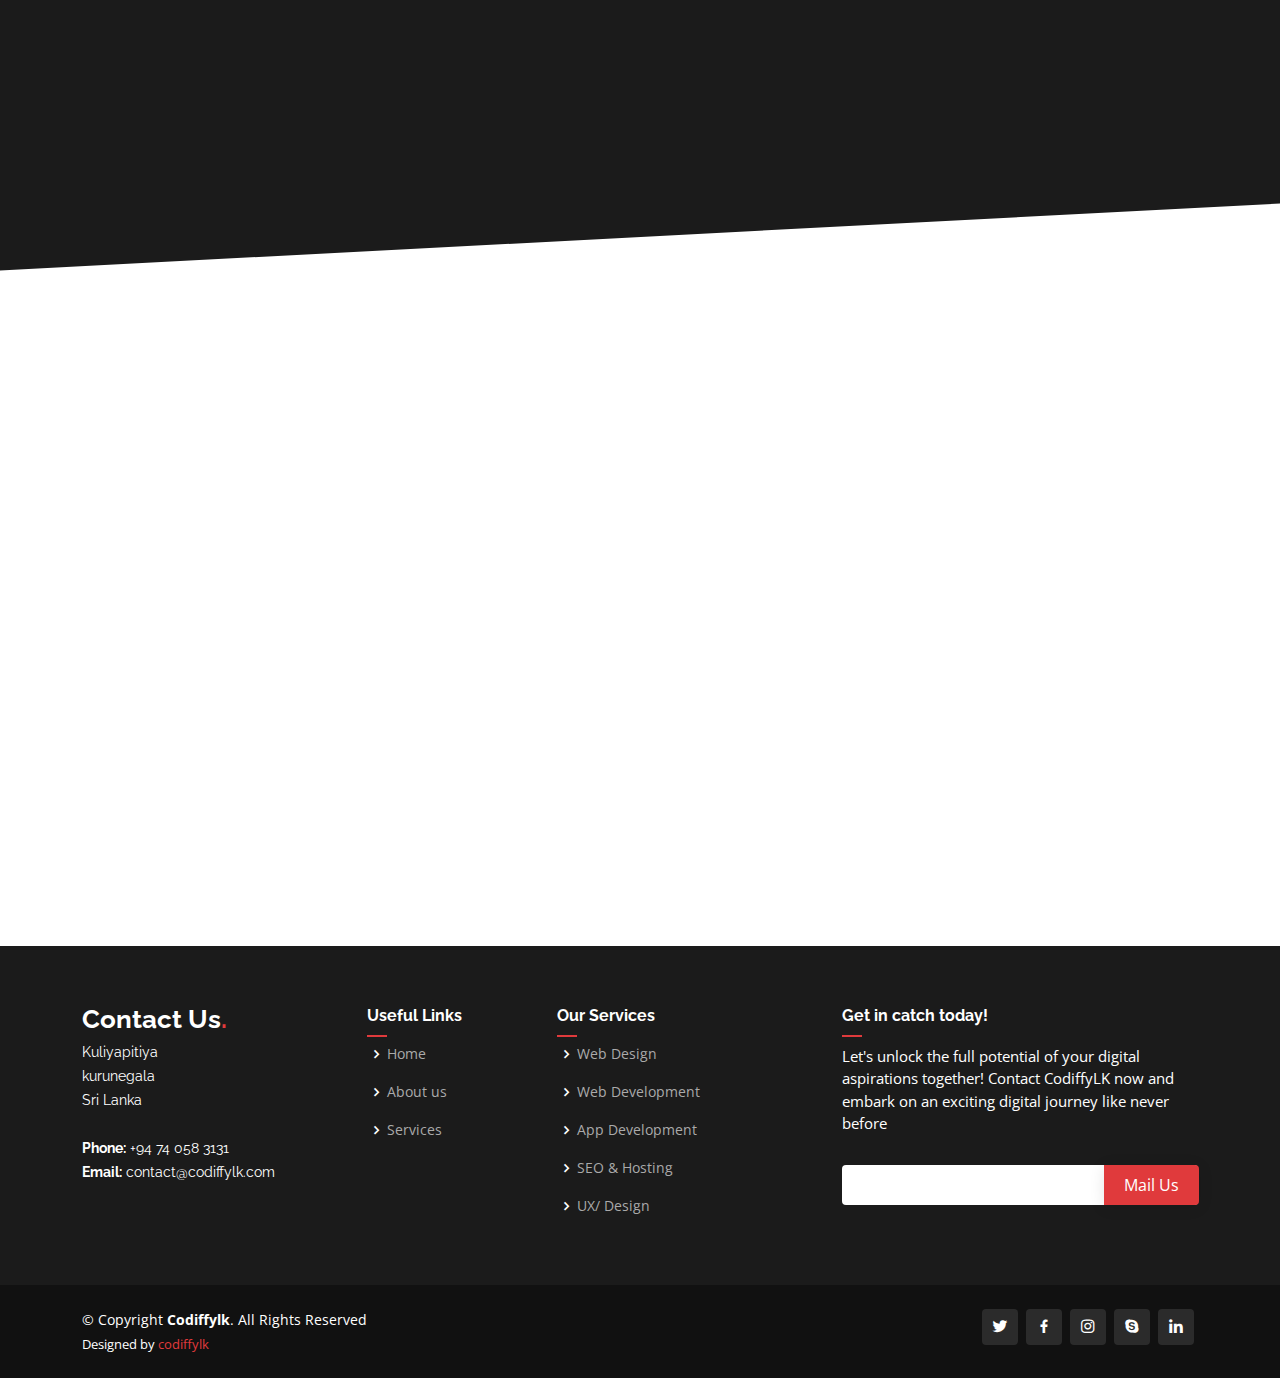
==== commit 3417d60b: "index.html" ====
--- a/index.html
+++ b/index.html
@@ -2,6 +2,7 @@
 <html lang="en">
 
 <head>
+
   <meta charset="utf-8">
   <meta content="width=device-width, initial-scale=1.0" name="viewport">
 
@@ -443,7 +444,7 @@
             <h3>Contact Us<span>.</span></h3>
             <p>
               Kuliyapitiya <br>
-              kurunegara<br>
+              kurunegala<br>
               Sri Lanka <br><br>
               <strong>Phone:</strong> +94 74 058 3131<br>
               <strong>Email:</strong> contact@codiffylk.com<br>
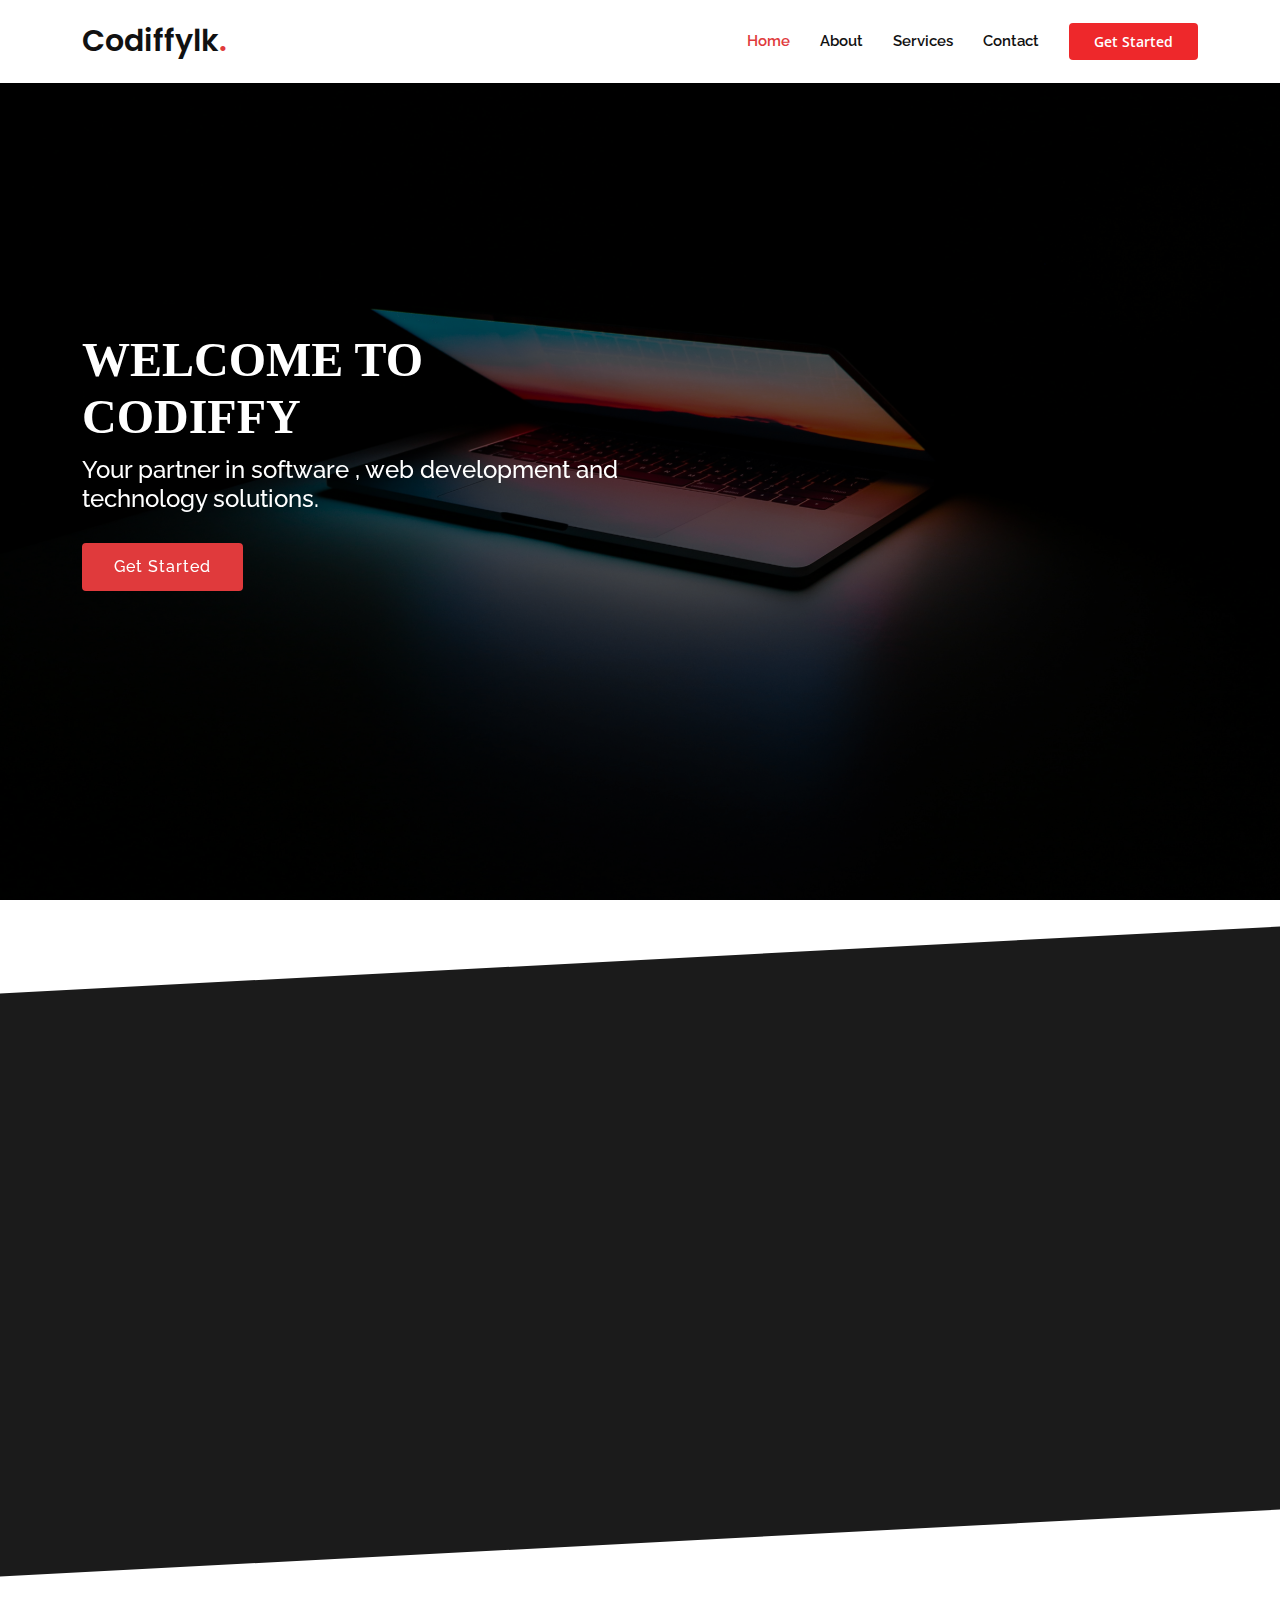
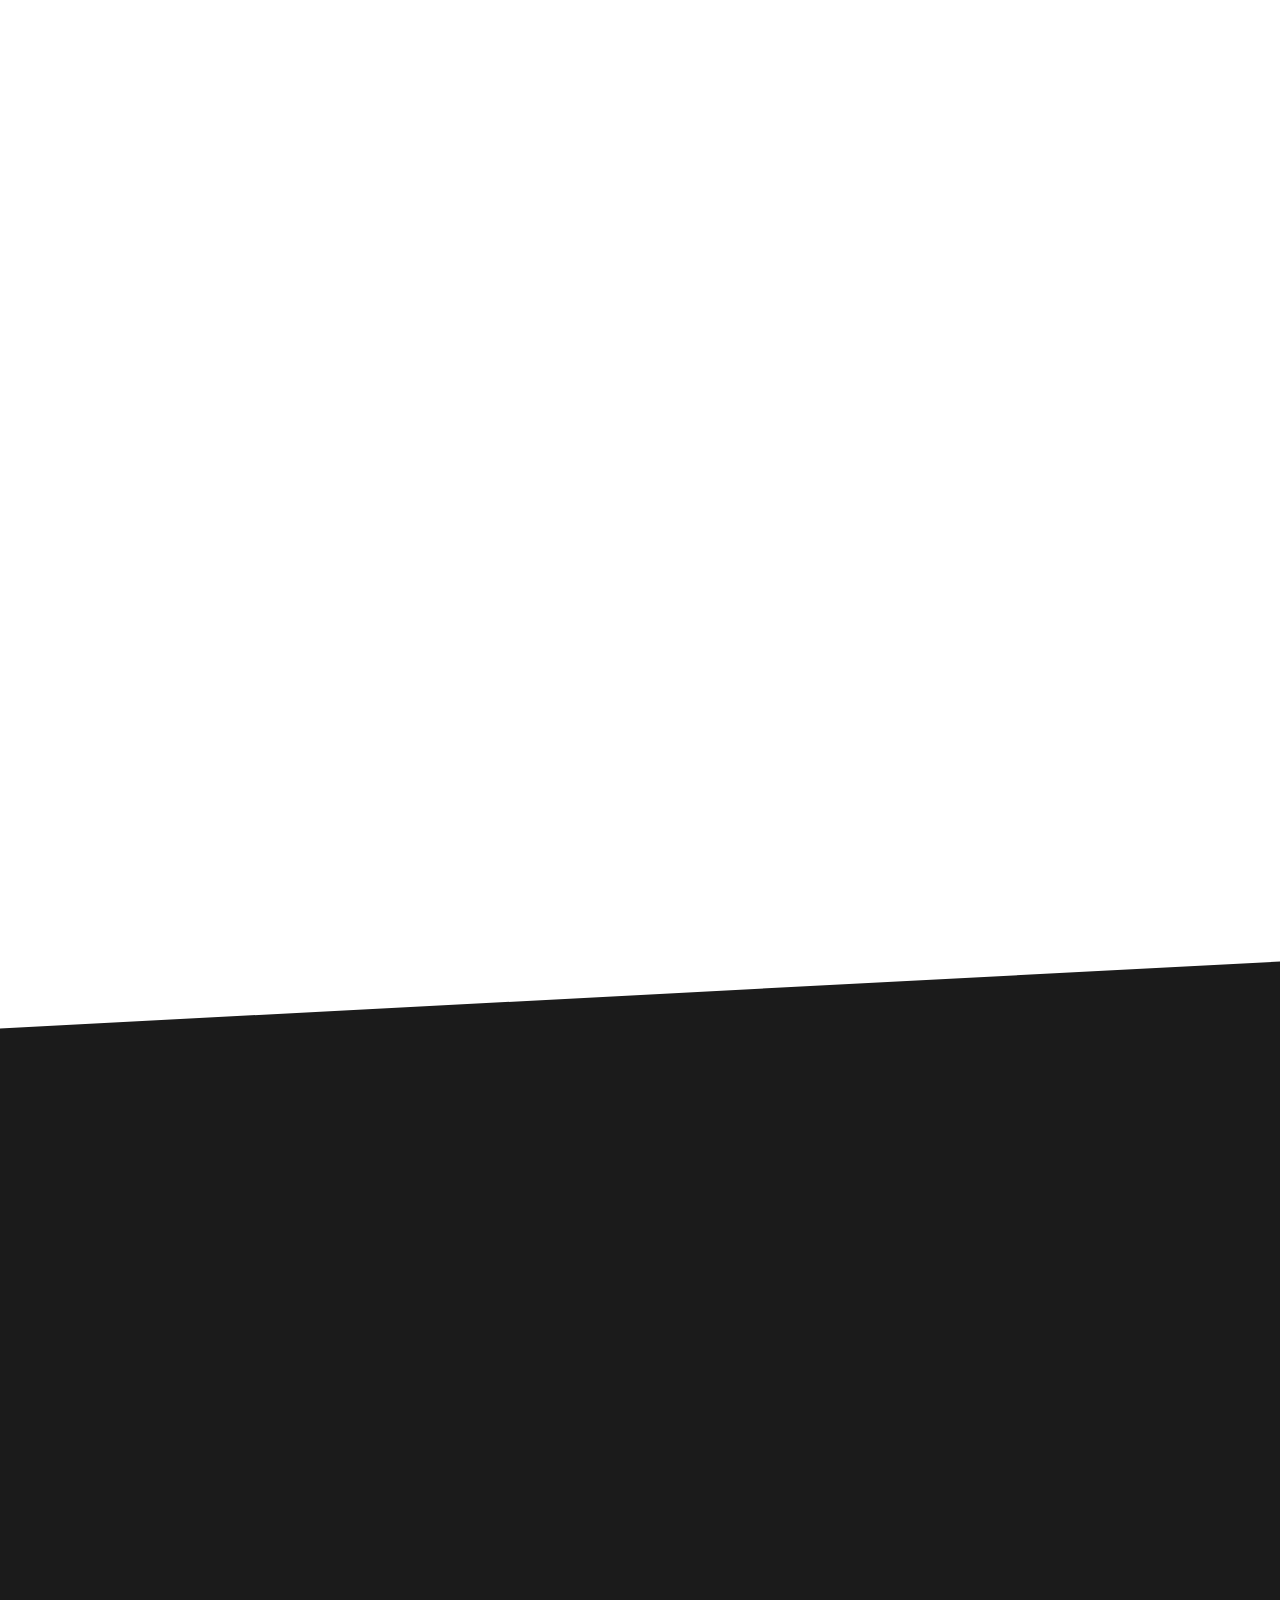
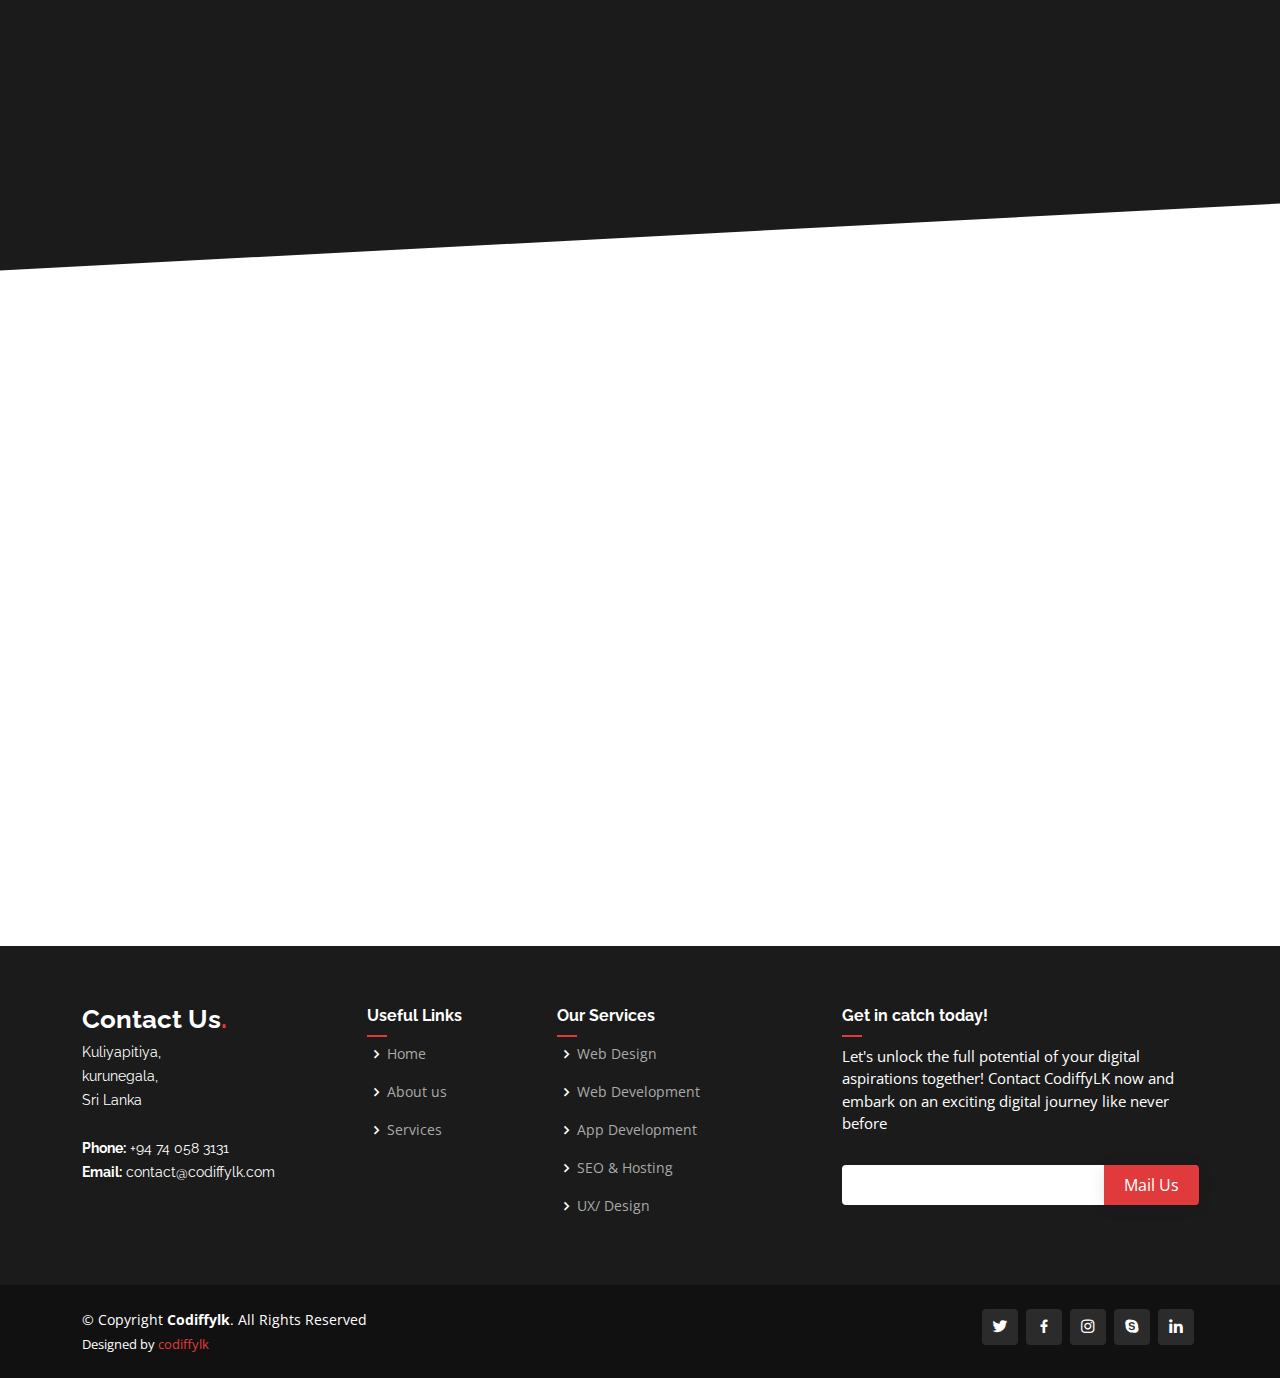
==== commit f026974e: "Update index.html" ====
--- a/index.html
+++ b/index.html
@@ -443,8 +443,8 @@
           <div class="col-lg-3 col-md-6 footer-contact">
             <h3>Contact Us<span>.</span></h3>
             <p>
-              Kuliyapitiya <br>
-              kurunegala<br>
+              Kuliyapitiya, <br>
+              kurunegala, <br>
               Sri Lanka <br><br>
               <strong>Phone:</strong> +94 74 058 3131<br>
               <strong>Email:</strong> contact@codiffylk.com<br>
